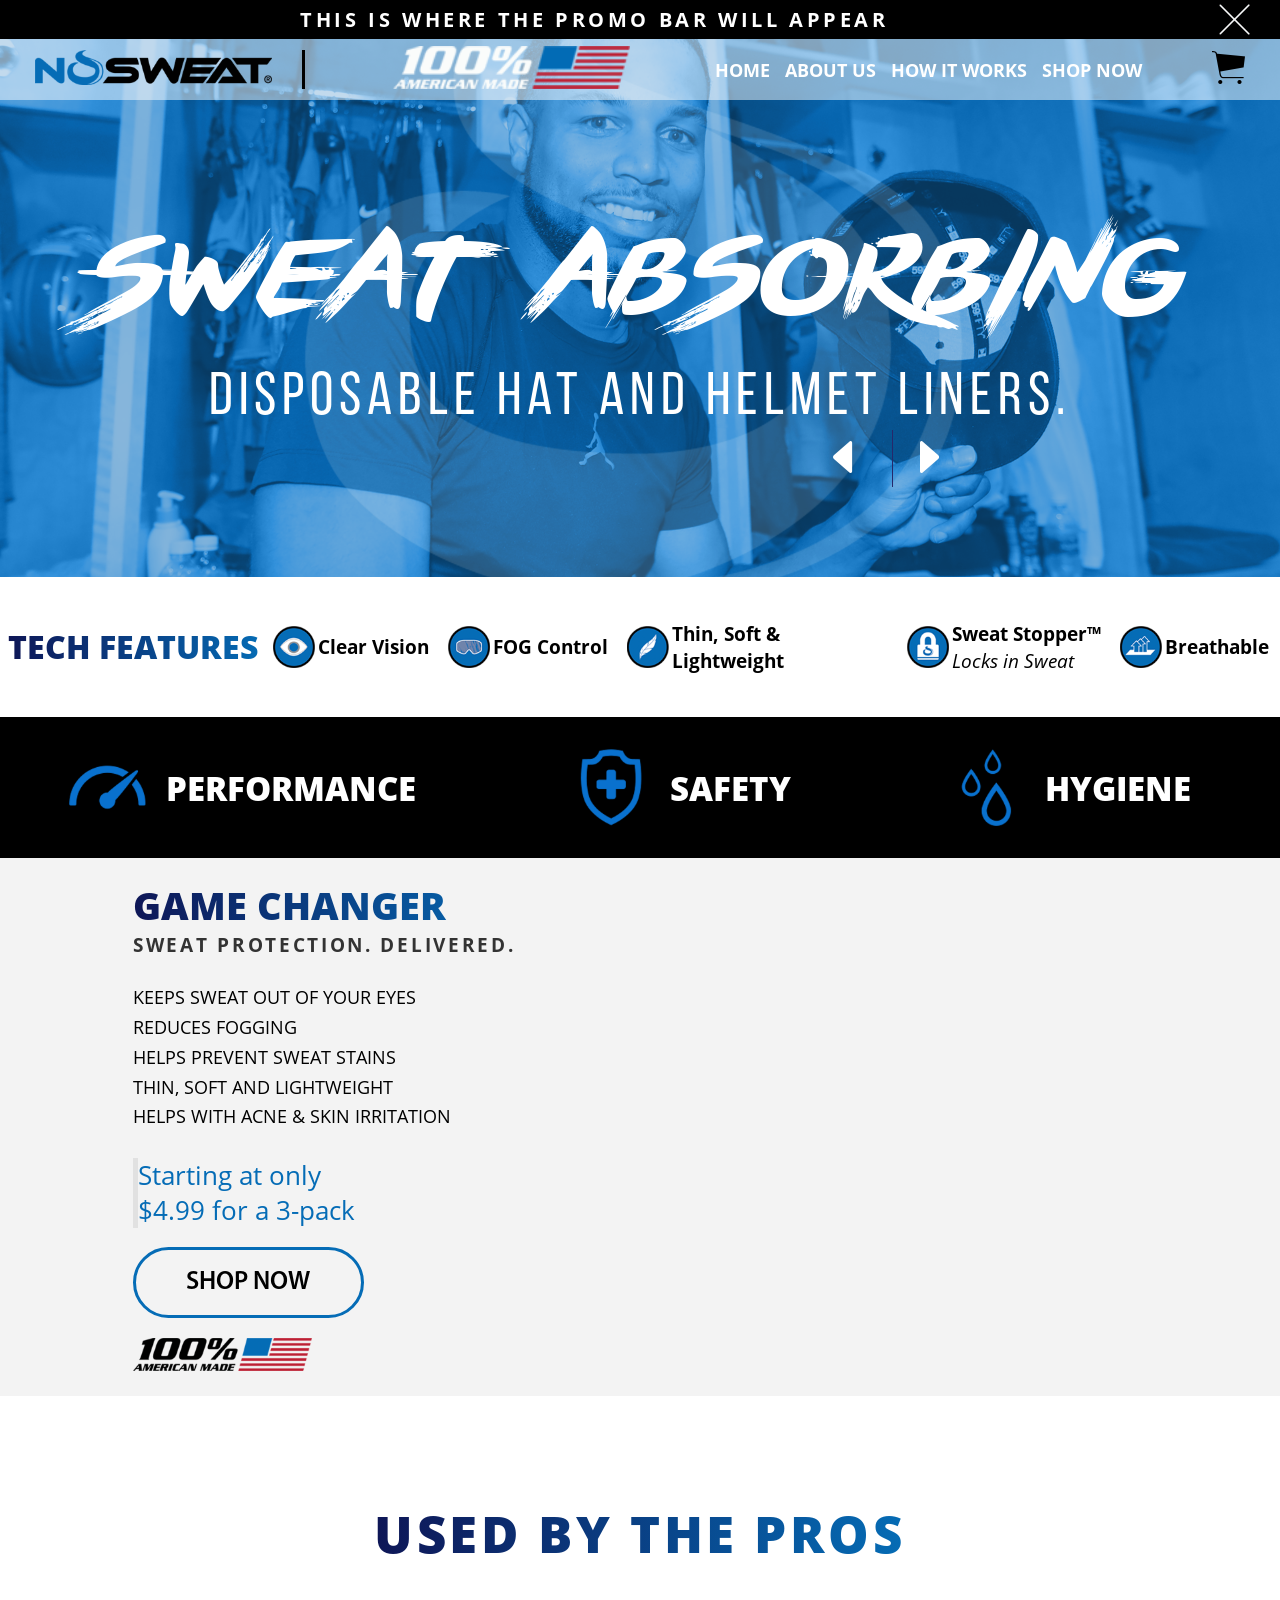
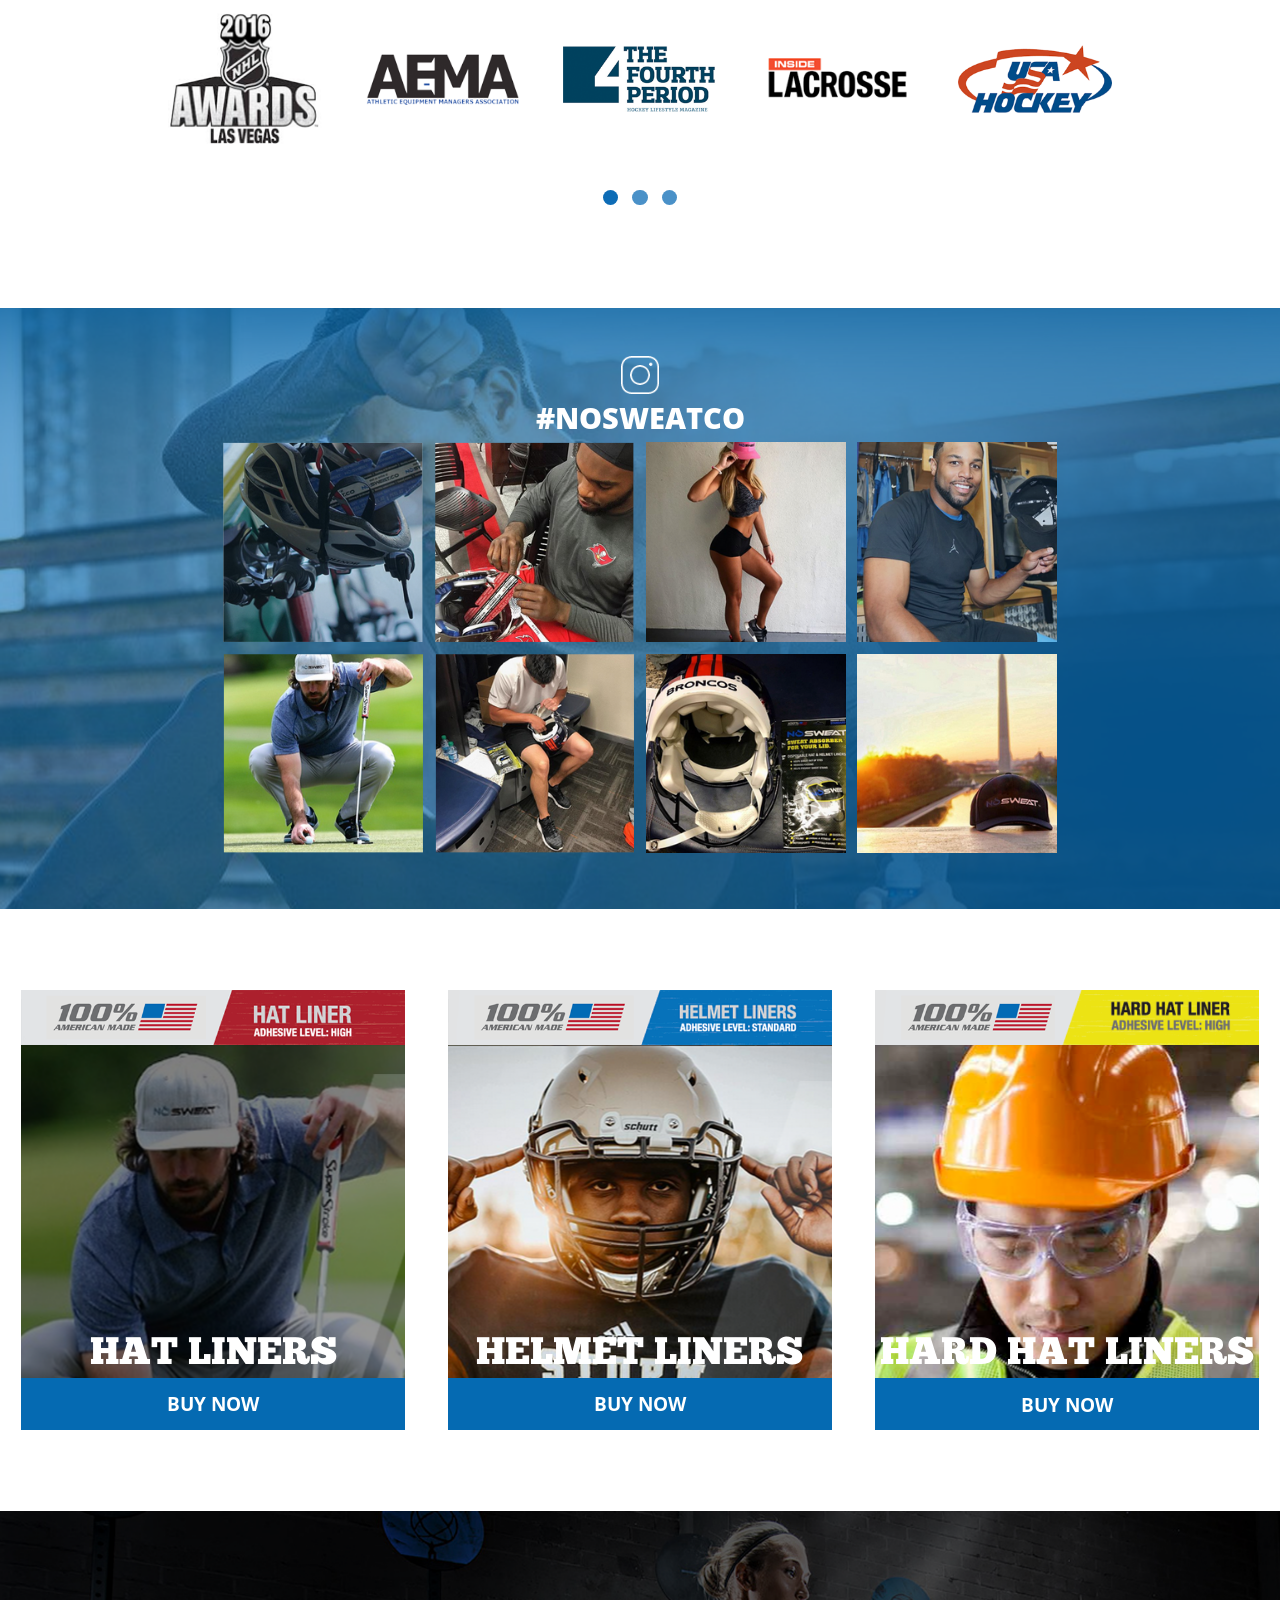
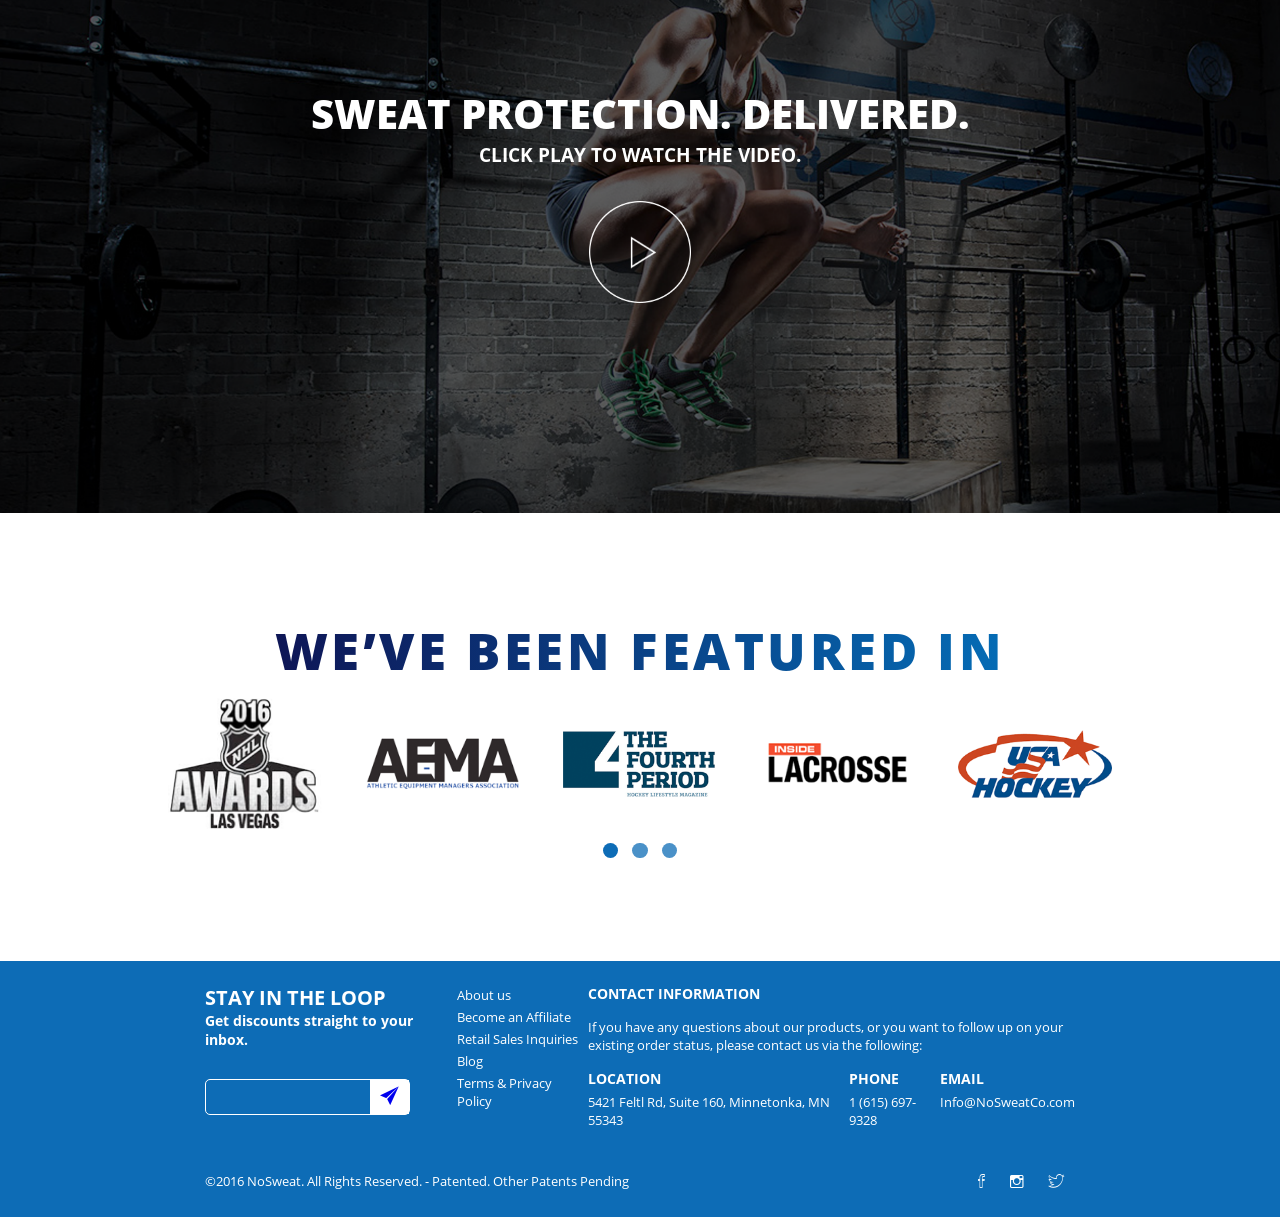
==== homework_2/index.html @ b2913759 "Homework 2" ====
<!doctype html>
<html lang="en">
<head>
    <meta charset="UTF-8">
    <meta name="viewport"
          content="width=device-width, user-scalable=no, initial-scale=1.0, maximum-scale=1.0, minimum-scale=1.0">
    <meta http-equiv="X-UA-Compatible" content="ie=edge">
    <title>NoSweat-Home</title>

    <link rel="stylesheet" href="css/main.css">
    <link rel="stylesheet" href="css/fonts.css">
    <link rel="stylesheet" href="css/ionicons.css">
</head>
<body>
    <div class="promo-bar">
        <div>
            <p>this is where the promo bar will appear</p>
        </div>
        <div class="cross">
            <img src="img/cross.png" alt="Close">
            <!--<i class="icon ion-ios-close-empty"></i>-->
        </div>
    </div>
    <div class="lm">
        <div class="logo-menu">
            <div class="logo">
                <img src="img/logo.png" alt="NoSweat">
            </div>
            <div class="china">
                <img src="img/china_made.png" alt="100% American made. Of coarse. Believe us">
            </div>
            <div class="menu">
                <nav>
                    <div class="menu-button">
                        <a href="javascript:;">
                            <i class="icon ion-navicon-round"></i>
                        </a>
                    </div>
                    <ul>
                        <a href="#">
                            <li>Home</li>
                        </a>
                        <a href="#">
                            <li>About us</li>
                        </a>
                        <a href="#">
                            <li>How it works</li>
                        </a>
                        <a href="#">
                            <li>Shop Now</li>
                        </a>
                    </ul>
                </nav>
            </div>
            <div class="cart">
                <a href="#">
                    <i class="icon ion-ios-cart"></i>
                </a>
            </div>
        </div>
    </div>
    <div class="slider">
        <p>Sweat absorbing</p>
        <p>Disposable Hat and helmet Liners.</p>
        <div class="icons">
            <div class="icon-1">
                <i class="icon ion-arrow-left-b"></i>
            </div>
            <div>
                <i class="icon ion-arrow-right-b"></i>
            </div>
        </div>
    </div>
    <div class="tech-features">
        <div class="tf-text">tech features</div>
        <div class="tf-pair">
            <img src="img/tf-1.png" alt="" >
            <p>Clear Vision</p>
        </div>
        <div class="tf-pair">
            <img src="img/tf-2.png" alt="">
            <p>FOG Control</p>
        </div>
        <div class="tf-pair">
            <img src="img/tf-3.png" alt="">
            <p>Thin, Soft &amp; Lightweight</p>
        </div>
        <div class="tf-pair">
            <img src="img/tf-4.png" alt="">
            <p>Sweat Stopper&trade;<br><span>Locks in Sweat</span></p>
        </div>
        <div class="tf-pair">
            <img src="img/tf-5.png" alt="">
            <p>Breathable</p>
        </div>
    </div>
    <div class="performance">
        <div class="perf-pair">
            <img src="img/perf-1.png" alt="">
            <p>performance</p>
        </div>
        <div class="perf-pair">
            <img src="img/perf-2.png" alt="">
            <p>safety</p>
        </div>
        <div class="perf-pair">
            <img src="img/perf-3.png" alt="">
            <p>hygiene</p>
        </div>
    </div>
    <div class="game-changer">
        <div class="gc-textblock">
            <div class="gc-text-1">
                <p>game changer</p>
            </div>
            <div class="gc-text-2">
                <p>SWEAT PROTECTION. DELIVERED.</p>
            </div>
            <div class="gc-text-3">
                <p>Keeps sweat out of your eyes</p>
                <p>Reduces fogging</p>
                <p>Helps prevent sweat stains</p>
                <p>Thin, soft and lightweight</p>
                <p>Helps with acne &amp; skin irritation</p>
            </div>
            <div class="gc-text-4">
                <p>Starting at only<br> $4.99 for a 3-pack</p>
            </div>
            <div class="gc-text-5">
                <a href="#"><p>Shop NOW</p></a>
            </div>
            <div class="gc-text-6">
                <img src="img/100.png" alt="">
            </div>
        </div>
        <div class="vimeo">
            <iframe src="https://player.vimeo.com/video/130984561"></iframe>
        </div>
    </div>
    <div class="slider-2">
        <div class="sl2-text">
            <p>used by the pros</p>
        </div>
        <div class="sl2-pics">
            <img src="img/sl2-1.png" alt="">
            <img src="img/sl2-2.png" alt="">
            <img src="img/sl2-3.png" alt="">
            <img src="img/sl2-4.png" alt="">
            <img src="img/sl2-5.png" alt="">
        </div>
        <div class="sl2-circles">
            <div class="circle"></div>
            <div class="circle"></div>
            <div class="circle"></div>
        </div>
    </div>
    <div class="photos">
        <div class="cam">
            <img src="img/cam.png" alt="">
        </div>
        <div class="hashtag">
            <p>#nosweatco</p>
        </div>
        <div class="photos-ph">
            <img src="img/ht-1.png" alt="">
            <img src="img/ht-2.png" alt="">
            <img src="img/ht-3.png" alt="">
            <img src="img/ht-4.png" alt="">
        </div>
        <div class="photos-ph">
            <img src="img/ht-5.png" alt="">
            <img src="img/ht-6.png" alt="">
            <img src="img/ht-7.png" alt="">
            <img src="img/ht-8.png" alt="">
        </div>
    </div>
    <div class="hats">
        <div class="hat-block">
            <div>
                <img src="img/hats-1.png" alt="">
            </div>
            <div class="hat-central hc-1">
                <p>hat liners</p>
            </div>
            <div class="hat-text">
                <p>buy now</p>
            </div>
        </div>
        <div class="hat-block">
            <div>
                <img src="img/hats-2.png" alt="">
            </div>
            <div class="hat-central hc-2">
                <p>helmet liners</p>
            </div>
            <div class="hat-text">
                <p>buy now</p>
            </div>
        </div>
        <div class="hat-block">
            <div>
                <img src="img/hats-3.png" alt="">
            </div>
            <div class="hat-central hc-3">
                <p>hard hat liners</p>
            </div>
            <div class="hat-text">
                <p>buy now</p>
            </div>
        </div>
    </div>
    <div class="video">
        <p>SWEAT PROTECTION. DELIVERED.</p>
        <p>click play to watch the video.</p>
        <img src="img/btn-play.png" alt="">
    </div>
    <div class="slider-2 slider-3">
        <div class="sl2-text">
            <p>we’ve been featured in</p>
        </div>
        <div class="sl2-pics">
            <img src="img/sl2-1.png" alt="">
            <img src="img/sl2-2.png" alt="">
            <img src="img/sl2-3.png" alt="">
            <img src="img/sl2-4.png" alt="">
            <img src="img/sl2-5.png" alt="">
        </div>
        <div class="sl2-circles">
            <div class="circle"></div>
            <div class="circle"></div>
            <div class="circle"></div>
        </div>
    </div>
    <div class="footer">
        <div class="footer-top">
            <div class="footer-top-left">
                    <div class="fl-top-left-left">
                        <p>Stay in the loop</p>
                        <p>Get discounts straight to your inbox.</p>
                        <div class="form">
                            <div class="send">
                                <a href="#"><i class="icon ion-ios-paperplane"></i></a>
                            </div>
                        </div>
                    </div>
                    <div class="fl-top-left-right">
                        <ul>
                            <li>About us</li>
                            <li>Become an Affiliate</li>
                            <li>Retail Sales Inquiries</li>
                            <li>Blog</li>
                            <li>Terms & Privacy Policy</li>
                        </ul>
                    </div>
            </div>
            <div class="footer-top-right">
                <p>Contact Information</p>
                <p>If you have any questions about our products, or you want to follow
                up on your existing order status, please contact us via the following:</p>
                <div class="contacts">
                    <div class="contact">
                        <p>location</p>
                        <p>5421 Feltl Rd, Suite 160, Minnetonka, MN 55343</p>
                    </div>
                    <div class="contact">
                        <p>phone</p>
                        <p>1 (615) 697-9328</p>
                    </div>
                    <div class="contact">
                        <p>email</p>
                        <p>Info@NoSweatCo.com</p>
                    </div>
                </div>
            </div>
        </div>
        <div class="footer-bottom">
            <div class="fl-bot-left">
                <p>©2016 NoSweat. All Rights Reserved. - Patented. Other Patents Pending</p>
            </div>
            <div class="fl-bot-right">
                <i class="icon ion-social-facebook-outline"></i>
                <i class="icon ion-social-instagram-outline"></i>
                <i class="icon ion-social-twitter-outline"></i>
            </div>
        </div>
    </div>
</body>
</html>
---- homework_2/css/main.css ----
* {
    margin: 0;
    padding: 0;
}

div {
    box-sizing: border-box;
}

.promo-bar {
    background-color: #000000;
    color: #ffffff;
    text-transform: uppercase;
    font-size: 20px;
    font-family: "Open Sans Bold", sans-serif;
    letter-spacing: 0.18em;
    /*min-height: 65px;*/
    padding: 14px 0;
    display: flex;
    flex-direction: row;
}

.promo-bar img {
    max-width: 31px;
}

.promo-bar div {
    margin: auto;
    text-align: center;
    flex-grow: 1;
}

.promo-bar .cross {
    flex-grow: 0;
    font-size: 0;
    padding: 0 30px;
}

.lm {
    width: 100%;
    background-color: rgba(255,255,255,0.5);
    position: absolute;

}

.logo-menu {
    display: flex;
    flex-direction: row;
    justify-content: space-around;
    /*max-width: 1700px;*/
    padding: 14px 0;
    width: 88.5vw;
    margin: auto;
}

.logo-menu div {
    margin: auto 0;
    flex-grow: 1;
}

.logo-menu ul {
    display: flex;
    flex-direction: row;
    justify-content: center;
}

.menu li {
    display: block;
    font-family: "Open Sans Bold", sans-serif;
    font-size: 22px;
    text-transform: uppercase;
    margin-left: 35px
}

.menu a {
    text-decoration: none;
    text-transform: uppercase;
    color: #ffffff;
}

.logo-menu .logo {
    padding-right: 30px;
    border-right: solid 3px #000000;
    flex-grow: 0;
}

.logo-menu .china {
    padding-left: 18px;
    flex-grow: 0;
}

.cart {
    font-size: 44px;
}

.cart a {
    text-decoration: none;
    text-transform: uppercase;
    color: #000000;
}

.menu {
    /*flex-grow: 2;*/
}

.menu-button {
    display: none;
}

.slider {
    background: url(../img/slider-bg.png) no-repeat center top;
    background-size: cover;
    height: 42vw;
    padding-top: 84px;
    color: #fff;
    display: flex;
    flex-direction: column;
    justify-content: center;
}

.slider p {
    margin: 0 auto;
}

.slider p:first-child {
    font-family: Brushstrike, sans-serif;
    font-size: 149px;
}

.slider p:nth-child(2) {
    font-family: BebasNeue, sans-serif;
    letter-spacing: 0.1em;
    font-size: 60px;
}

.icons {
    font-size: 35px;
    padding-left: 63vw;
}

.icons > div {
    padding: 0 40px;
    display: inline;
}

.icon-1 {
    border-right: solid 1px #26286b;
}

.tech-features {
    height: 11vw;
    background-color: #ffffff;
    display: flex;
    flex-direction: row;
    justify-content: space-around;
    align-items: center;
}

.tf-text {
    font-family: Open Sans ExtraBold, sans-serif;
    font-size: 50px;
    text-transform: uppercase;
    background: linear-gradient(90deg, #0e1656, #056ab3);
    color: transparent;
    -webkit-background-clip: text;
}

.tf-pair {
    display: flex;
    flex-direction: row;
    align-items: center;
    max-width: 265px;
}

.tf-pair p {
    font-family: "Open Sans Bold", sans-serif;
    font-size: 24px;
    margin: 0 5px;
}

.tf-pair p > span {
    font-family: "Open Sans Italic", sans-serif;
}

.tf-pair img {
    width: 64px;
    height: 64px;
}

.performance {
    height: 11vw;
    background-color: #000000;
}

.performance {
    display: flex;
    flex-direction: row;
    justify-content: space-around;
    align-items: center;
}

.perf-pair {
    display: flex;
    flex-direction: row;
    align-items: center;
    /*max-width: 265px;*/
}

.perf-pair > p {
    font-family: "Open Sans ExtraBold", sans-serif;
    font-size: 48px;
    text-transform: uppercase;
    color: #ffffff;
    margin: 0 20px;
}

.game-changer {
    height: 42vw;
    background-color: #f3f3f3;
    display: flex;
    flex-direction: row;
    justify-content: space-between;
    align-items: center;
    padding: 0 5.7vw;
}

.gc-textblock {
    padding-left: 4.7vw;
}

.gc-text-1 {
    font-family: "Open Sans ExtraBold", sans-serif;
    font-size: 60px;
    text-transform: uppercase;
    background: linear-gradient(90deg, #0e1656, #056ab3);
    color: transparent;
    -webkit-background-clip: text;

}

.gc-text-2 {
    font-family: "Open Sans Bold",sans-serif;
    font-size: 20px;
    color: #333333;
    letter-spacing: 0.14em;
}

.gc-text-3 {
    font-family: "Open Sans", sans-serif;
    font-size: 18px;
    color: #000;
    text-transform: uppercase;
    margin: 46px 0;
    line-height: 1.65;
}

.gc-text-4 {
    font-family: "Open Sans", sans-serif;
    font-size: 34px;
    color: #056cb6;
    border-left: solid 5px #e1e1e1;
}

.gc-text-5 {
    font-family: "MyriadPro Semibold", sans-serif;
    font-size: 33px;
    border: solid 3px #056cb6;
    border-radius: 54px;
    text-align: center;
    text-transform: uppercase;
    margin: 45px 0;
    height: 108px;
    width: 340px;
    display: flex;
    justify-content: center;
    align-items: center;
}

.gc-text-5 a {
    color: #000000;
    text-decoration: none;
}

.vimeo {
    /*width: 100%;*/
    /*height: 100%;*/
}

.vimeo iframe {
    width: 50vw;
    height: 28.5vw;
    border: 0;
}

.slider-2 {
    height: 40vw;
    background-color: #ffffff;
    display: flex;
    flex-direction: column;
    justify-content: space-between;
    align-items: center;
    padding: 8vw 0;
}

.sl2-text {
    font-family: "Open Sans ExtraBold", sans-serif;
    font-size: 60px;
    text-transform: uppercase;
    background: linear-gradient(90deg, #0e1656, #056cb5);
    color: transparent;
    -webkit-background-clip: text;
    letter-spacing: 0.07em;
}

.sl2-pics {
    display: flex;
    flex-direction: row;
    align-items: center;
}

.sl2-pics > img {
    margin: 0 22px;
    width: 12vw;
}

.sl2-circles {
    display: flex;
}

.circle {
    width: 19px;
    height: 19px;
    border-radius: 50%;
    margin: 0 7px;
    background-color: #4a91c8;
}

.circle:first-child {
    background-color: #0d6cb6;
}

.photos {
    background: url("../img/photos-bg.png") no-repeat center top #065288;
    height: 47vw;
    display: flex;
    flex-direction: column;
    justify-content: center;
    align-items: center;
}

.hashtag {
    font-family: "Open Sans ExtraBold", sans-serif;
    font-size: 36px;
    text-transform: uppercase;
    color: #ffffff;
}

.photos-ph img {
    margin: 7px;
    width: 12.6vw;
}

.hats {
    height: 47vw;
    display: flex;
    flex-direction: row;
    justify-content: space-around;
    align-items: center;
}

.hat-block {
    width: 30vw;
    font-size: 0;
}

.hat-block img {
    width: 100%;
}

.hat-central {
    position: relative;
    height: 26vw;
    background-size: cover;
}

.hc-1 {
    background: url(../img/hats-4.png) no-repeat top center #000;;
}

.hc-2 {
    background: url(../img/hats-5.png) no-repeat top center #000;;
}

.hc-3 {
    background: url(../img/hats-6.png) no-repeat top center #000;;
}

.hat-central p {
    font-family: "Chunkfive", sans-serif;
    font-size: 58px;
    text-transform: uppercase;
    color: #ffffff;
    position: absolute;
    bottom: 0;
    display: block;
    width: 100%;
    text-align: center;
}

.hat-text {
    font-family: "Open Sans Bold", sans-serif;
    font-size: 28px;
    text-transform: uppercase;
    background-color: #056ab2;
    text-align: center;
    padding: 18px 0;
    color: #ffffff;
}

.video {
    height: 47vw;
    background: url(../img/video-bg.png) no-repeat center center #000;;
    background-size: cover;
    display: flex;
    flex-direction: column;
    justify-content: center;
    align-items: center;
}

.video p:first-child {
    font-family: "Open Sans ExtraBold", sans-serif;
    font-size: 60px;
    color: #ffffff;
    text-transform: uppercase;
}

.video p:nth-child(2) {
    font-family: "Open Sans Bold", sans-serif;
    font-size: 20px;
    color: #ffffff;
    text-transform: uppercase;
}

.video img {
    margin: 50px 0;
}

.slider-3 {
    height: 35vw;
}

.footer {
    padding: 0 16vw;
    height: 20vw;
    background-color: #0d6cb6;
    display: flex;
    flex-direction: column;
    justify-content: center;
    /*align-items: center;*/
}

.footer div {
    /*border: solid 1px red;*/
}

.footer-bottom {
    display: flex;
    flex-direction: row;
    justify-content: space-between;
    padding: 30px 0;
}

.fl-bot-right {
    color: #ffffff;
    font-size: 18px;
}

.fl-bot-right i {
    margin: 0 10px;
}

.fl-bot-left {
    font-family: "Open Sans", sans-serif;
    font-size: 13px;
    color: #ffffff;
}

.footer-top-left {
    display: flex;
    flex-direction: row;
    justify-content: space-between;
    width: 40vw;
}

.fl-top-left-left p {
    color: #ffffff;
    font-family: "Open Sans Bold", sans-serif;
    flex-grow: 1;
}

.fl-top-left-left p:first-child {
    font-size: 20px;
    text-transform: uppercase;
}

.fl-top-left-left p:nth-child(2) {
    font-size: 14px;
}

.fl-top-left-right {
    font-family: "Open Sans", sans-serif;
    font-size: 13px;
    color: #ffffff;
    flex-grow: 1;
    padding: 0 2vw 0 4vw;
}

.fl-top-left-right ul {
    list-style: none;
}

.fl-top-left-right li {
    padding: 4px 0;
}

.form {
    width: 16vw;
    border: solid 1px #ffffff;
    display: flex;
    justify-content: flex-end;
    border-radius: 5px;
    margin: 30px 0;
}

.send {
    color: #0d6cb6;
    font-size: 30px;
    display: inline;
    background-color: #ffffff;
    padding: 0 10px;
}

.footer-top {
    display: flex;
    flex-direction: row;

}

.footer-top-right {
    color: #ffffff;
    display: flex;
    flex-direction: column;
    justify-content: flex-start;
}

.footer-top-right p:first-child {
    font-family: "Open Sans Bold",sans-serif;
    font-size: 14px;
    text-transform: uppercase;
}

.footer-top-right p:nth-child(2) {
    font-family: "Open Sans", sans-serif;
    font-size: 13px;
    padding: 15px 0;
}

.contacts {
    display: flex;
    flex-direction: row;
    justify-content: space-between;
}

.contact p:first-child {
    font-family: "Open Sans Bold", sans-serif;
    font-size: 14px;
    text-transform: uppercase;
}

.contact p:nth-child(2) {
    font-family: "Open Sans", sans-serif;
    font-size: 13px;
    padding: 5px 0;
}

/*RESPONSIVE   */
@media screen and (max-width: 1600px) {
    .slider {
        padding-top: 4.4vw;
    }

    .icons > div {
        padding: 0 2.1vw;
    }

    .icons {
        font-size: 4vw;
    }

    .logo-menu {
        width: 100vw;
    }

    .logo-menu div {
        flex-grow: 0;
    }

    .tf-text {
        font-size: 2.5vw;
    }

    .tf-pair p {
        font-size: 1.5vw;
        margin: 0 3px;
    }

    .tf-pair img {
        width: 3.3vw;
        height: 3.3vw;
    }

    .perf-pair > p {
        font-size: 2.6vw;
    }

    .perf-pair > img {
        width: 6vw;
    }

    .gc-text-1 {
        font-size: 3vw;
    }

    .gc-text-2 {
        font-size: 1.5vw;
    }

    .gc-text-3 {
        margin: 2vw 0;
    }

    .gc-text-4 {
        font-size: 2vw;
    }

    .gc-text-5 {
        font-size: 2vw;
        margin: 1.5vw 0;
        height: 5.6vw;
        width: 18vw;
    }

    .gc-text-6 > img {
        width: 14vw;
    }

    .fl-top-left-right li {
        padding: 2px 0;
    }

    .fl-top-left-right {
        padding: 0 5px 0 10px;
    }

    .hat-central p {
        font-size: 3vw;
    }

    .hat-text {
        font-size: 1.5vw;
        padding: 1vw 0;
    }

    .video img {
        margin: 2.6vw 0;
        width: 8vw;
        height: 8vw;
    }

    .video p:first-child {
        font-size: 3.1vw;
    }

    .video p:nth-child(2) {
        font-size: 1.5vw;
    }

    .sl2-text {
        font-size: 4vw;
    }

    .circle {
        width: 1.2vw;
        height: 1.2vw;
    }

    .hashtag {
        font-size: 2.3vw;
    }

    .cam img {
        width: 3vw;
    }

    .photos-ph img {
        margin: 0.3vw;
        width: 15.6vw;
    }
}

@media screen and (max-width: 1400px) {
    .logo-menu {
        padding: 5px 0;
    }

    .promo-bar {
        padding: 4px 0;
    }

    .logo-menu img {
        width: 18.5vw;
    }

    .menu li {
        font-size: 18px;
        margin-left: 15px;
    }

    .footer-bottom {
        padding: 2.1vw 0 0;
    }

    .footer-top-left {
        width: 50vw;
    }

    .contact:nth-child(2) {
        margin: 0 5px;
    }
}

@media screen and (max-width: 1200px) {
    .slider p:first-child {
        font-size: 8vw;
    }

    .slider p:nth-child(2) {
        font-size: 3.2vw;
    }

    .gc-text-3 {
        font-size: 1.3vw;
        line-height: 1.2;
    }

    .footer {
        height: auto;
    }

    .footer-top-left {
        flex-direction: column;
    }

    .footer-top-right {
        padding-left: 28px;
    }

    .form {
        margin: 5px 0;
    }

    .fl-top-left-right {
        padding: 0;
    }

    .contact:nth-child(2) {
        margin: 0 5px;
    }

    .fl-top-left-left p:first-child {
        font-size: 16px;
    }

    .fl-top-left-left p:nth-child(2) {
        font-size: 12px;
    }

    .form {
        width: auto;
        max-width: 25vw;
    }
}

@media screen and (max-width: 1060px) {
    .promo-bar {
        font-size: 14px;
    }

    .promo-bar img {
        width: 2vw;
    }

    .menu {
        order: -1;
    }

    .menu ul {
        display: none;
    }

    .menu-button {
        display: block;
        font-size: 5vw;
    }

    .cart {
        font-size: 5vw;
    }

    .menu-button a {
        color: #000;
    }

    .logo-menu {
        padding: 0;
    }

    .logo-menu .logo {
        border-right: solid 1px #000000;
    }

    .footer-top-right {
        /*width: 50%;*/
    }

    .contacts {
        flex-direction: column;
    }

    .contact:nth-child(2) {
        margin: 0;
    }

    .footer {
        padding: 0 8vw;
    }

    .footer-top-right p:nth-child(2) {
        padding: 5px 0;
    }

    .sl2-pics > img {
        margin: 0 1.5vw;
    }
}

@media screen and (max-width: 760px) {
    .game-changer {
        flex-direction: column;
        height: auto;
    }

    .gc-textblock {
        padding: 0;
        align-items: center;
    }

    .gc-text-1 {
        font-size: 6vw;
    }

    .gc-text-2 {
        font-size: 3vw;
    }

    .gc-text-3 {
        margin: 2vw 0;
        font-size: 2.5vw;
    }

    .gc-text-4 {
        font-size: 4vw;
    }

    .gc-text-5 {
        font-size: 4vw;
        margin: 3vw 0;
        height: 11vw;
        width: 36vw;
    }

    .gc-text-6 > img {
        width: 28vw;
    }

    .vimeo iframe {
        width: 100%;
    }

    .gc-textblock {
        display: flex;
        justify-content: flex-start;
        flex-direction: column;
    }

    .gc-text-4 {
        border: none;
    }

    .footer-bottom {
        flex-direction: column;
        align-items: center;
    }

    .video p:first-child {
        font-size: 5vw;
    }

    .video p:nth-child(2) {
        font-size: 3vw;
    }

    .video img {
        width: 15vw;
        height: 15vw;
    }
}

@media screen and (max-width: 620px) {
    .promo-bar {
        letter-spacing: normal;
    }

    .tech-features {
        flex-wrap: wrap;
        height: auto;
    }

    .tf-text {
        font-size: 5vw;
        width: 100%;
        text-align: center;
    }

    .tf-pair {
        margin: 1vw 0;
        flex-direction: column;
        width: 33%;
        text-align: center;
    }

    .tf-pair p {
        font-size: 3vw;
    }

    .tf-pair img {
        width: 7vw;
        height: 7vw;
    }

    .hats {
        height: auto;
        flex-direction: column;
    }

    .hat-block {
        width: auto;
    }

    .hat-central {
        height: 80vw;
    }

    .hat-central p {
        font-size: 10vw;
    }

    .hat-text {
        font-size: 5vw;
    }

    .sl2-pics > img {
        width: 15vw;
    }

    .footer-top {
        flex-direction: column;
        /*align-items: center;*/
    }

    .footer-top-right {
        padding-left: 0;
    }

    .form {
        max-width: none;
    }
}

@media screen and (max-width: 420px) {
    .gc-text-1 {
        font-size: 8vw;
    }

    .gc-text-2 {
        font-size: 4vw;
    }

    .gc-text-3 {
        margin: 2vw 0;
        font-size: 3.5vw;
    }

    .gc-text-4 {
        font-size: 6vw;
    }

    .gc-text-5 {
        font-size: 5vw;
        margin: 3vw 0;
        height: 14vw;
        width: 40vw;
    }

    .gc-text-6 > img {
        width: 40vw;
    }

    .vimeo {
        margin-top: 1vw;
    }

    .menu-button,
    .cart {
        font-size: 8vw;
    }
}

@media screen and (max-width: 390px) {
    .perf-pair {
        flex-direction: column;
        justify-content: space-between;
    }

    .perf-pair > p {
        font-size: 3vw;
    }

    .perf-pair > img {
        width: 10vw;
    }

    .performance {
        height: auto;
        padding: 1vw 0;
    }
}


/* 320px - minimum width */
---- homework_2/css/fonts.css ----
@font-face {
    font-family: Open Sans;
    src: url(../fonts/OpenSans-Regular.ttf);
}

@font-face {
    font-family: Open Sans Bold;
    src: url(../fonts/OpenSans-Bold.ttf);
}

@font-face {
    font-family: Open Sans ExtraBold;
    src: url(../fonts/OpenSans-ExtraBold.ttf);
}

@font-face {
    font-family: Open Sans Italic;
    src: url(../fonts/OpenSans-Italic.ttf);
}

@font-face {
    font-family: Brushstrike;
    src: url(../fonts/Brushstrike.ttf);
}

@font-face {
    font-family: BebasNeue;
    src: url(../fonts/BebasNeue-Regular.otf);
}

@font-face {
    font-family: MyriadPro Semibold;
    src: url(../fonts/MyriadPro-Semibold.otf);
}

@font-face {
    font-family: Chunkfive;
    src: url(../fonts/Chunkfive.otf);
}
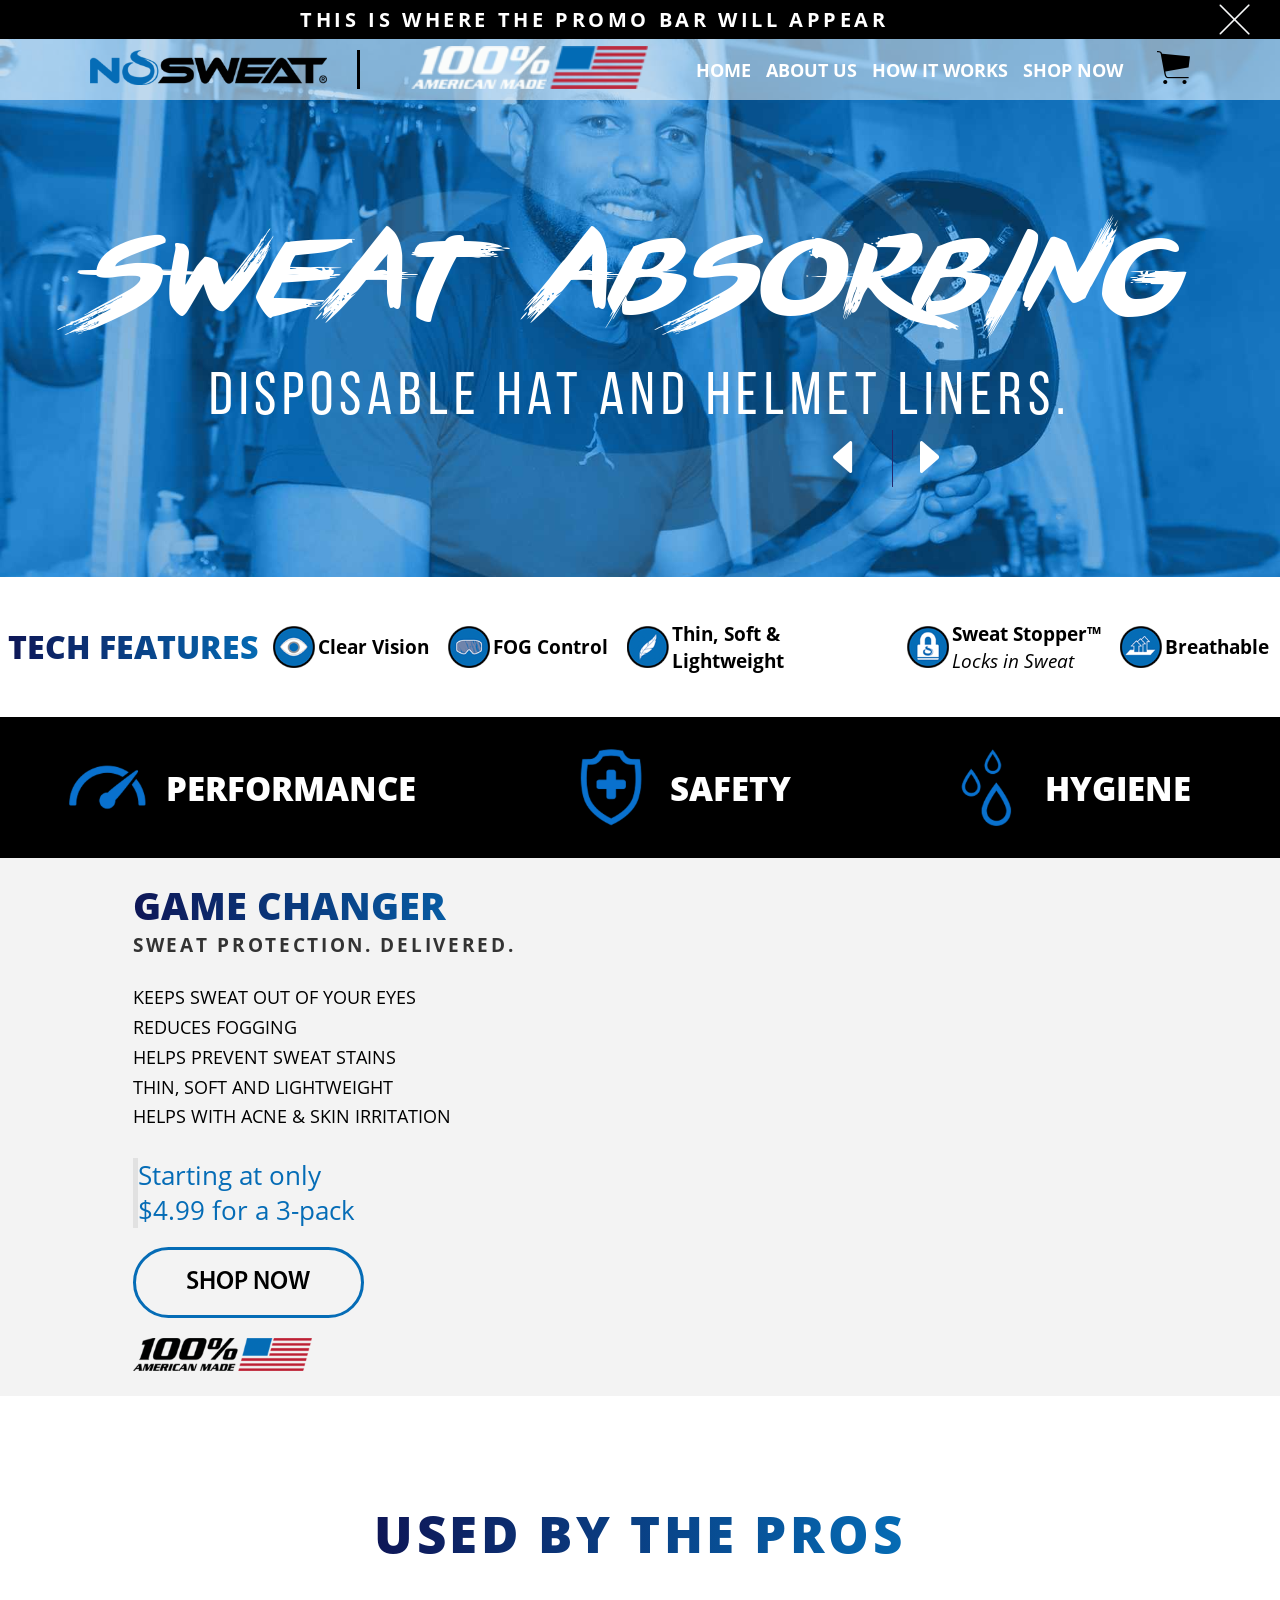
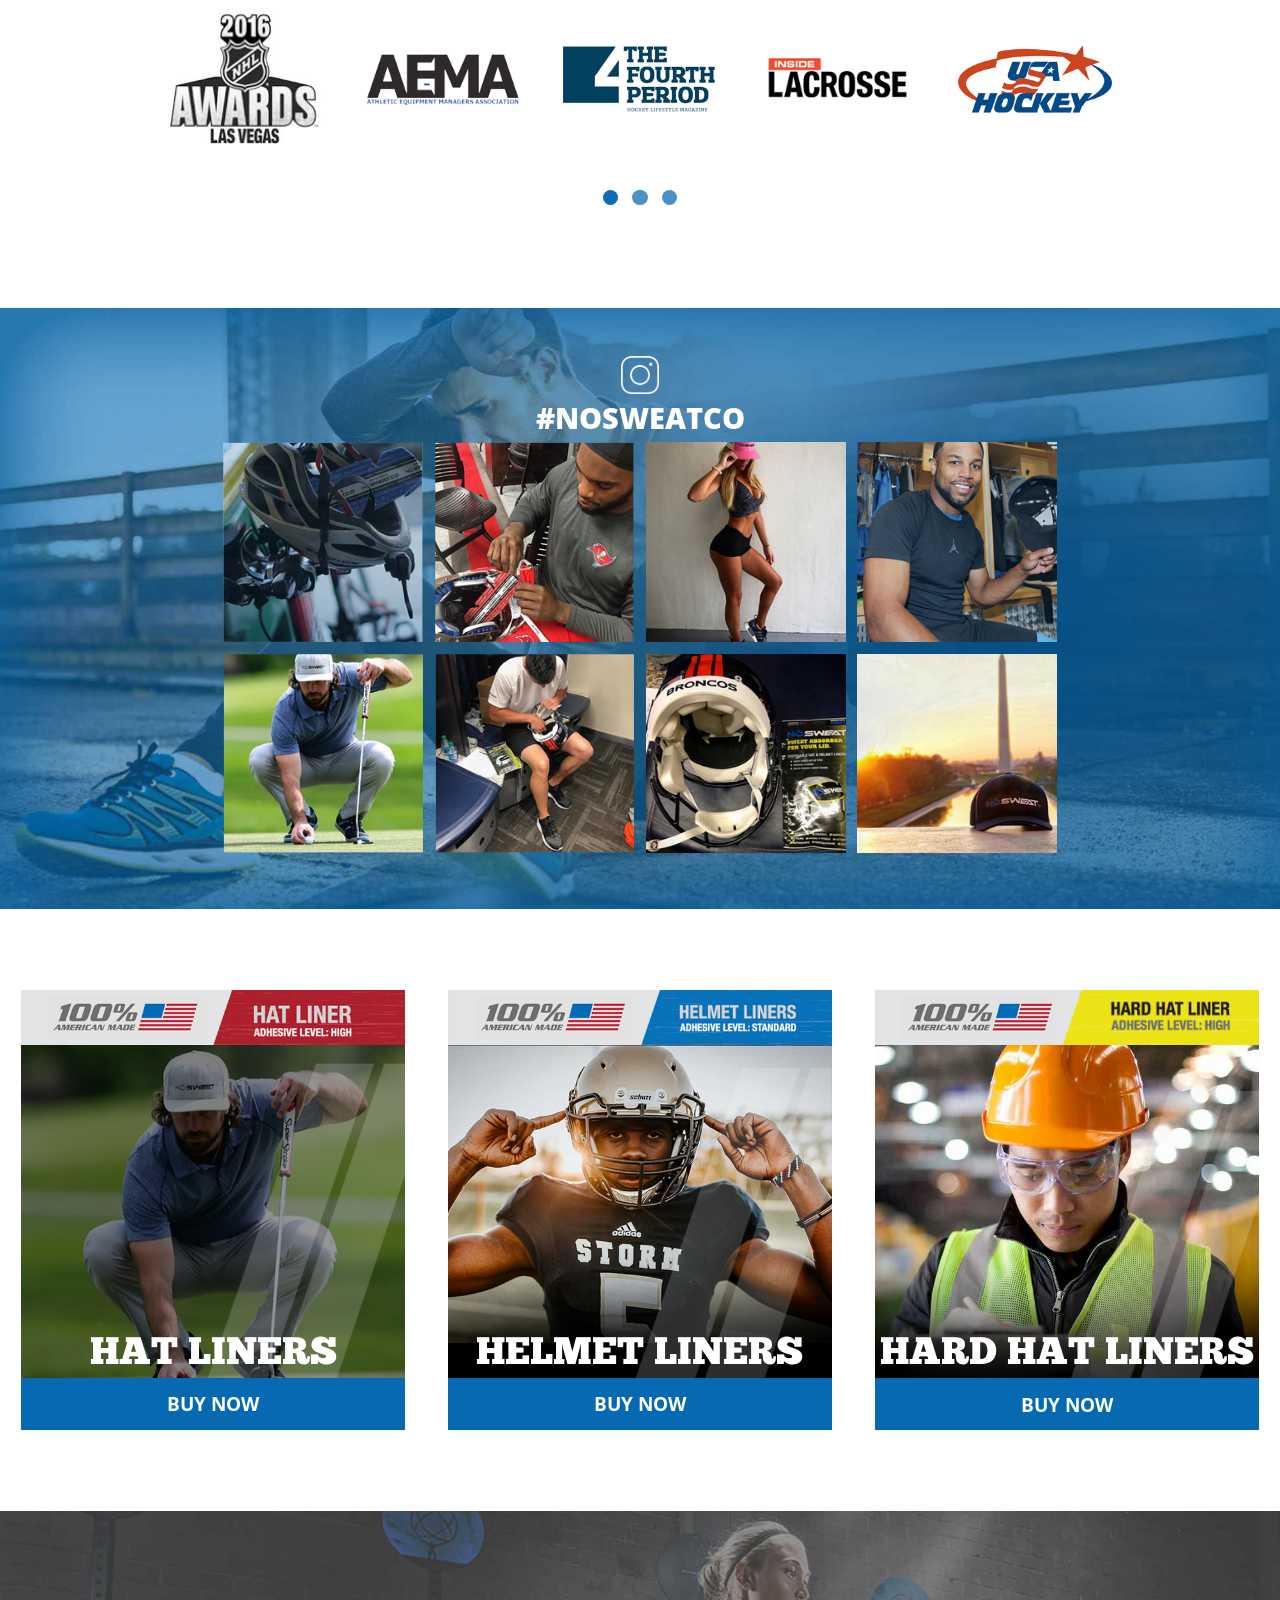
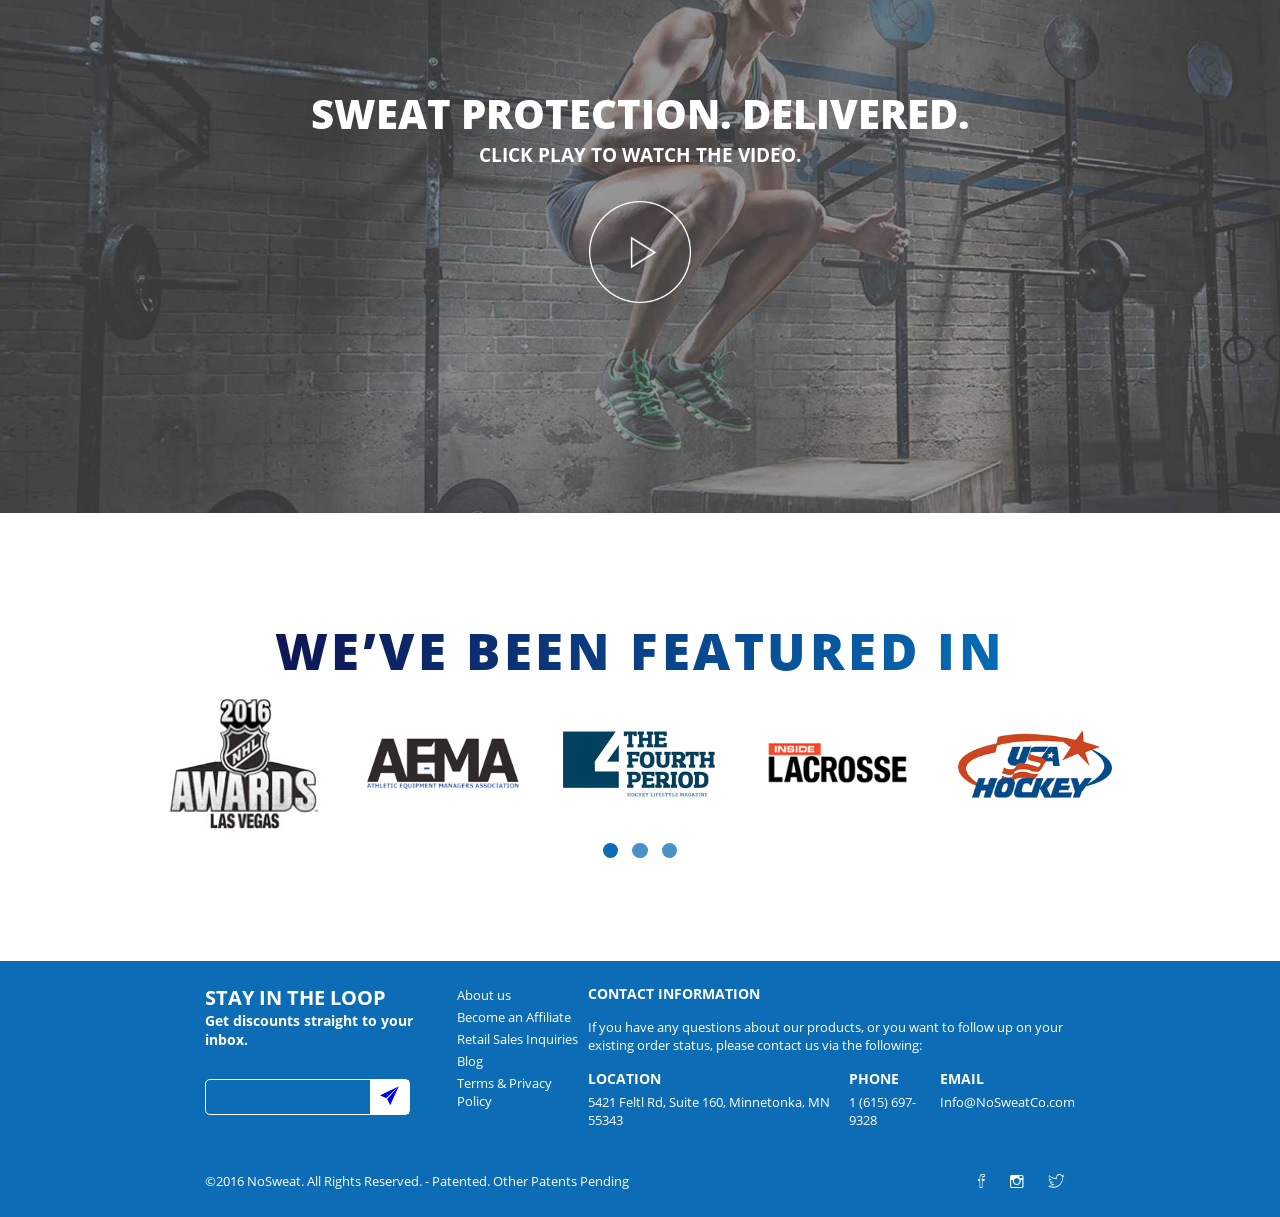
==== commit e8ecc677: "Minor fixes" ====
--- a/homework_2/index.html
+++ b/homework_2/index.html
@@ -37,18 +37,10 @@
                         </a>
                     </div>
                     <ul>
-                        <a href="#">
-                            <li>Home</li>
-                        </a>
-                        <a href="#">
-                            <li>About us</li>
-                        </a>
-                        <a href="#">
-                            <li>How it works</li>
-                        </a>
-                        <a href="#">
-                            <li>Shop Now</li>
-                        </a>
+                        <li><a href="#">Home</a></li>
+                        <li><a href="#">About us</a></li>
+                        <li><a href="#">How it works</a></li>
+                        <li><a href="#">Shop Now</a></li>
                     </ul>
                 </nav>
             </div>
--- a/homework_2/css/main.css
+++ b/homework_2/css/main.css
@@ -5,6 +5,7 @@
 
 div {
     box-sizing: border-box;
+    /*border: solid 1px red;*/
 }
 
 .promo-bar {
@@ -108,7 +109,7 @@
 }
 
 .slider {
-    background: url(../img/slider-bg.png) no-repeat center top;
+    background: url(../img/slider-bg.jpg) no-repeat center top;
     background-size: cover;
     height: 42vw;
     padding-top: 84px;
@@ -340,7 +341,8 @@
 }
 
 .photos {
-    background: url("../img/photos-bg.png") no-repeat center top #065288;
+    background: url("../img/photos-bg.jpg") no-repeat center top #065288;
+    background-size: cover;
     height: 47vw;
     display: flex;
     flex-direction: column;
@@ -385,14 +387,17 @@
 
 .hc-1 {
     background: url(../img/hats-4.png) no-repeat top center #000;;
+    background-size: cover;
 }
 
 .hc-2 {
     background: url(../img/hats-5.png) no-repeat top center #000;;
+    background-size: cover;
 }
 
 .hc-3 {
     background: url(../img/hats-6.png) no-repeat top center #000;;
+    background-size: cover;
 }
 
 .hat-central p {
@@ -419,7 +424,7 @@
 
 .video {
     height: 47vw;
-    background: url(../img/video-bg.png) no-repeat center center #000;;
+    background: url(../img/video-bg.jpg) no-repeat center center #000;;
     background-size: cover;
     display: flex;
     flex-direction: column;
@@ -598,7 +603,7 @@
     }
 
     .logo-menu {
-        width: 100vw;
+        /*width: 100vw;*/
     }
 
     .logo-menu div {
